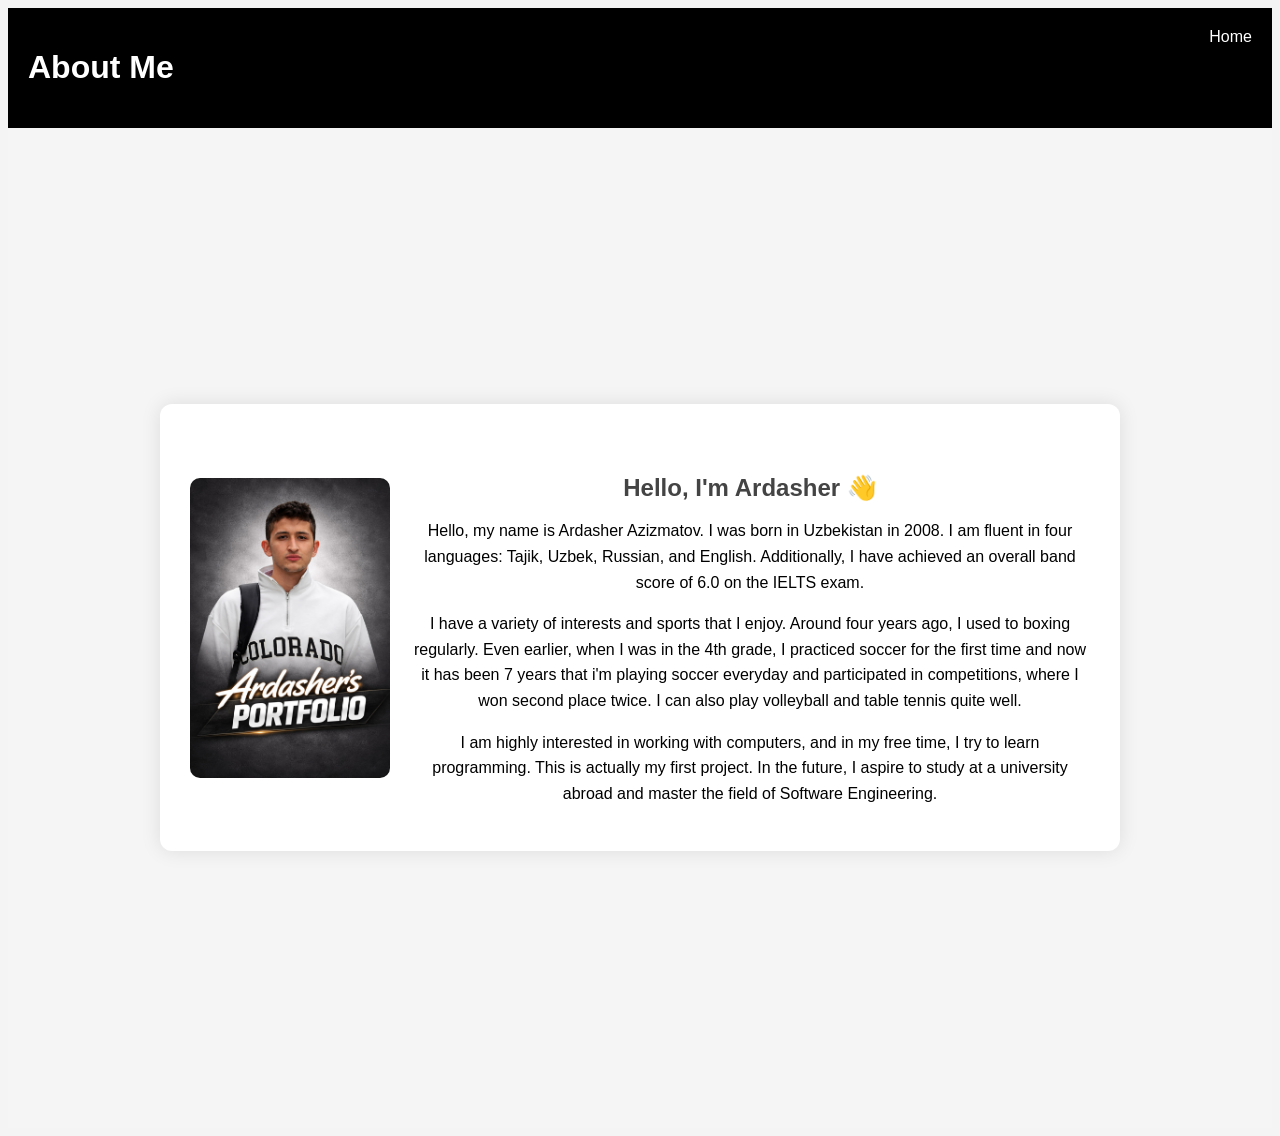
==== about.html @ e8fe819a "Add files via upload" ====
<!DOCTYPE html>
<html lang="en">
<head>
  <meta charset="UTF-8">
  <title>About Me</title>
  <link rel="stylesheet" href="style.css">
</head>
<body>

<header>
  <h1>About Me</h1>
  <a href="index.html">Home</a>
</header>

<section class="about">
  <div class="about-box">
<img src="images!/Profile.jpg" class="about-img">

  <div class="about-text">
    <h2>Hello, I'm Ardasher 👋</h2>

    <p>
    Hello, my name is Ardasher Azizmatov. I was born in Uzbekistan in 2008. 
    I am fluent in four languages: Tajik, Uzbek, Russian, and English. 
    Additionally, I have achieved an overall band score of 6.0 on the IELTS exam.
    </p>

    <p>
    I have a variety of interests and sports that I enjoy. Around four years ago, 
    I used to boxing regularly. Even earlier, when I was in the 4th grade, 
    I practiced soccer for the first time and now it has been 7 years that i'm playing soccer everyday and participated in competitions, where I won second place twice. 
    I can also play volleyball and table tennis quite well.
    </p>

    <p>
    I am highly interested in working with computers, and in my free time, 
    I try to learn programming. This is actually my first project. 
    In the future, I aspire to study at a university abroad and master 
    the field of Software Engineering.
    </p>

  </div>
</section>

</body>
</html>
---- style.css ----
html{
scroll-behavior:smooth;
}
body{
font-family: Arial;
background:#f4f4f4;
text-align:center;
}

h1{
color:white;
}

h2{
color:#444;
margin-top:40px;
}
header{
background:#644646;
color:white;
padding:40px;
}
header img{
width:150px;
height:150px;
border-radius:50%;
margin-bottom:15px;
}
header{
background:#000000b1;
color:rgb(242, 238, 238);
padding:40px;
text-align:center;
}
nav{
background:black;
padding:15px;
text-align:center;
}

nav a{
color:white;
text-decoration:none;
margin:15px;
font-size:18px;
}

nav a:hover{
color:orange;
}
.projects{
display:flex;
justify-content:center;
gap:20px;
flex-wrap:wrap;
}

.card{
background:white;
padding:20px;
width:250px;
border-radius:10px;
box-shadow:0 4px 10px rgba(0,0,0,0.2);
transition:0.3s;
}

.card:hover{
transform:scale(1.05);
}
nav{
background:#222;
padding:15px;
position:sticky;
top:0;
text-align:center;
}

nav a{
color:white;
text-decoration:none;
margin:0 15px;
font-size:18px;
}

nav a:hover{
color:#00adb5;
}
header img{
width:150px;
height:150px;
border-radius:50%;
object-fit:cover;
border:4px solid white;
box-shadow:0 0 15px rgba(0,0,0,0.5);
}
header{
text-align:center;
padding:40px;
background:#333;
color:white;
}
.projects{
display:flex;
justify-content:center;
gap:20px;
flex-wrap:wrap;
margin-top:20px;
}

.card{
background:white;
padding:20px;
width:250px;
border-radius:10px;
box-shadow:0 5px 15px rgba(0,0,0,0.2);
transition:0.3s;
text-align:center;
}

.card:hover{
transform:translateY(-10px);
box-shadow:0 10px 25px rgba(0,0,0,0.3);
}
footer{
background:#222;
color:white;
text-align:center;
padding:20px;
margin-top:40px;
}
.dark-mode{
background:#111;
color:white;
}
.dark-mode nav{
background:#000;
}
.dark-mode .card{
background:#222;
color:white;
}
.hidden{
opacity:0;
transform:translateY(50px);
transition:all 1s;
}

.show{
opacity:1;
transform:translateY(0);
}
.card img{
width:100%;
border-radius:10px;
margin-bottom:10px;
}
.buttons{
margin-top:10px;
}

.buttons a{
display:inline-block;
padding:8px 15px;
margin:5px;
background:#00adb5;
color:white;
text-decoration:none;
border-radius:5px;
font-size:14px;
}
section {
  padding: 50px;
  text-align: center;
}

.skills .bar {
  width: 50%;
  background: #ddd;
  margin: 10px auto;
  height: 10px;
}

.fill {
  height: 10px;
  background: black;
}

.fill.html { width: 85%; }
.fill.css { width: 70%; }
.fill.js { width: 60%; }
.buttons a:hover{
background:#008c92;
}
@media (max-width:768px){

body{
background:white (242, 237, 237);
}

nav{
  display: flex;
  flex-direction: column;

  position: sticky;
  top: 0;
  background: #111;
  padding: 10px;
  z-index: 1000;
}

.projects{
display:flex;
flex-direction:column;
align-items:center;
}

.card{
width:90%;
}

header img{
width:120px;
height:120px;
}

} 
.about {
    display: flex;
    justify-content: center;
    align-items: center;
    height: 100vh;
    background: #f5f5f5;
}

.about-box {
    background: white;
    padding: 30px;
    max-width: 700px;
    border-radius: 10px;
    box-shadow: 0 0 15px rgba(0,0,0,0.1);
}

.about-box h2 {
    margin-bottom: 15px;
}

.about-box p {
    margin-bottom: 15px;
    line-height: 1.6;
} 
.about-box {
    display: flex;
    gap: 20px;
    background: white;
    padding: 30px;
    max-width: 900px;
    border-radius: 12px;
    box-shadow: 0 0 20px rgba(0,0,0,0.1);
    align-items: center;
}

.about-img {
    width: 200px;
    border-radius: 10px;
}

.about-text {
    flex: 1;
}
.about-box {
    transition: 0.3s;
}

.about-box:hover {
    transform: scale(1.03);
}
header {
    display: flex;
    justify-content: space-between;
    padding: 20px;
    background: black;
    color: white;
}

header a {
    color: white;
    text-decoration: none;
}
@media (max-width: 768px) {
    .about-box {
        flex-direction: column;
        text-align: center;
    }

    .about-img {
        width: 150px;
    }
} 
.contact {
    display: flex;
    justify-content: center;
    align-items: center;
    height: 100vh;
    background: linear-gradient(135deg, #667eea, #764ba2);
}

.contact-box {
    background: white;
    padding: 30px;
    width: 350px;
    border-radius: 12px;
    box-shadow: 0 0 25px rgba(0,0,0,0.2);

    /* animatsiya */
    animation: fadeIn 1s ease;
}

.contact-box h2 {
    margin-bottom: 10px;
}

.contact-box p {
    margin-bottom: 20px;
    color: gray;
}

form input,
form textarea {
    width: 100%;
    padding: 10px;
    margin-bottom: 15px;
    border-radius: 8px;
    border: 1px solid #ccc;
}

form button {
    width: 100%;
    padding: 10px;
    border: none;
    background: black;
    color: white;
    border-radius: 8px;
    cursor: pointer;
    transition: 0.3s;
}

form button:hover {
    background: #333;
}
@keyframes fadeIn {
    from {
        opacity: 0;
        transform: translateY(30px);
    }
    to {
        opacity: 1;
        transform: translateY(0);
    }
}
form input:focus,
form textarea:focus {
    outline: none;
    border: 1px solid #667eea;
}
@media (max-width: 500px) {
    .contact-box {
        width: 90%;
    }
}
.skills {
    padding: 50px;
    background: #111;
    color: white;
}

.skills h2 {
    text-align: center;
    margin-bottom: 30px;
}

.skill {
    margin-bottom: 20px;
}

.bar {
    width: 100%;
    height: 10px;
    background: #333;
    border-radius: 5px;
}

.fill {
    height: 10px;
    border-radius: 5px;
    width: 0;
    transition: 1s;
}
.fill.html {
    width: 85%;
    background: orange;
}

.fill.css {
    width: 70%;
    background: blue;
}

.fill.js {
    width: 60%;
    background: yellow;
}

.fill.python {
    width: 55%;
    background: green;
}
.skills {
    padding: 50px;
    background: #111;
    color: white;
}

.skills h2 {
    text-align: center;
    margin-bottom: 30px;
    font-size: 30px;
}

.skill {
    margin-bottom: 20px;
}

.skill p {
    margin-bottom: 5px;
}

.bar {
    width: 100%;
    height: 10px;
    background: #333;
    border-radius: 5px;
    overflow: hidden;
}

.fill {
    height: 10px;
    border-radius: 5px;
    width: 0;
    transition: 1s;
}
.fill.html {
    width: 85%;
    background: orange;
}

.fill.css {
    width: 70%;
    background: blue;
}

.fill.js {
    width: 60%;
    background: yellow;
}

.fill.python {
    width: 55%;
    background: green;
}
.projects-container {
  display: flex;
  gap: 20px;
  flex-wrap: wrap;
}

.project-card {
  background: #1a1a1a;
  padding: 15px;
  border-radius: 15px;
  width: 250px;
  transition: 0.3s;
}

.project-card img {
  width: 100%;
  border-radius: 10px;
}

.project-card h3 {
  margin: 10px 0;
  color: white;
}

.project-card p {
  color: #ccc;
}

.project-card a {
  display: inline-block;
  margin-top: 10px;
  margin-right: 10px;
  color: #00ffff;
  text-decoration: none;
}

.project-card:hover {
  transform: translateY(-10px) scale(1.03);
  box-shadow: 0 0 25px #00ffff;
}
.hidden {
  opacity: 0;
  transform: translateY(50px);
  transition: all 0.6s ease;
}

.show {
  opacity: 1;
  transform: translateY(0);
}
a {
  transition: 0.3s;
}

a:hover {
  color: #00ffff;
  transform: scale(1.1);
}
.projects {
  display: flex;
  justify-content: center;
  gap: 20px;
  margin-top: 30px;
  flex-wrap: wrap;
}

.project-card {
  background: #f4f4f4;
  padding: 20px;
  width: 250px;
  border-radius: 10px;
  text-align: center;
}

.project-card a {
  display: inline-block;
  margin-top: 10px;
  text-decoration: none;
  color: white;
  background: black;
  padding: 8px 12px;
  border-radius: 5px;
}
.projects h1,
.projects h3,
.projects p {
  color: black;
}
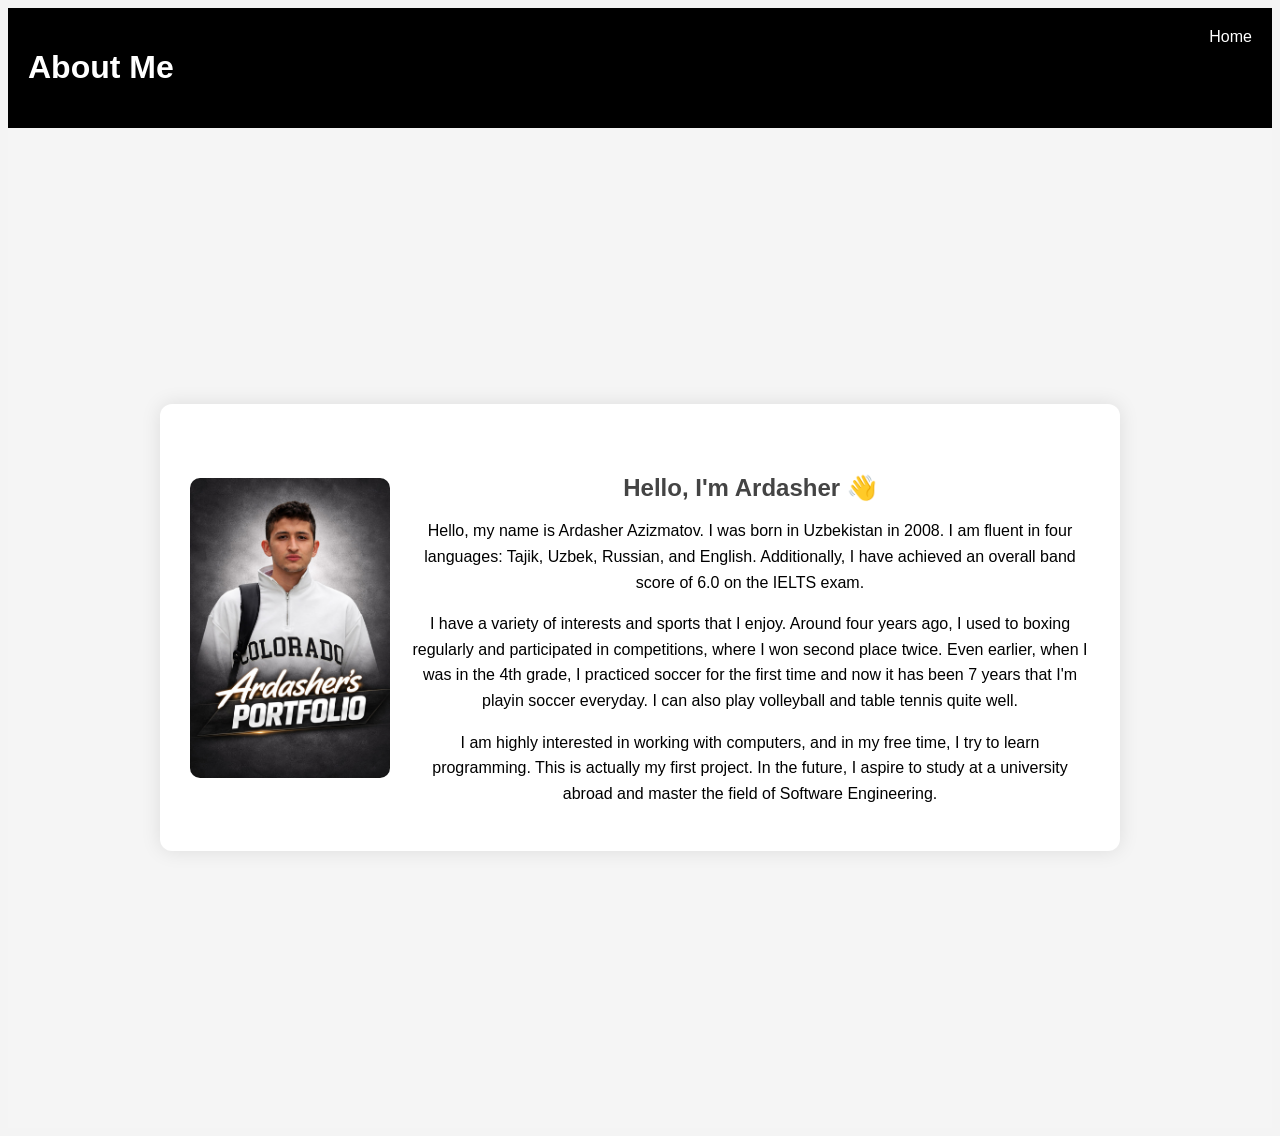
==== commit c9dd4d97: "Add files via upload" ====
--- a/about.html
+++ b/about.html
@@ -27,8 +27,8 @@
 
     <p>
     I have a variety of interests and sports that I enjoy. Around four years ago, 
-    I used to boxing regularly. Even earlier, when I was in the 4th grade, 
-    I practiced soccer for the first time and now it has been 7 years that i'm playing soccer everyday and participated in competitions, where I won second place twice. 
+    I used to boxing regularly and participated in competitions, where I won second place twice. Even earlier, when I was in the 4th grade, 
+    I practiced soccer for the first time and now it has been 7 years that I'm playin soccer everyday.
     I can also play volleyball and table tennis quite well.
     </p>
 
--- a/style.css
+++ b/style.css
@@ -554,4 +554,71 @@
 .projects h3,
 .projects p {
   color: black;
+}
+.project-card {
+  transition: 0.3s;
+}
+
+.project-card:hover {
+  transform: translateY(-10px);
+  box-shadow: 0 10px 25px rgba(0,0,0,0.3);
+}
+button, .btn {
+  background: black;
+  color: white;
+  padding: 10px 20px;
+  border-radius: 8px;
+  border: none;
+  cursor: pointer;
+  transition: 0.3s;
+}
+
+button:hover, .btn:hover {
+  background: #333;
+}
+.reveal {
+  opacity: 0;
+  transform: translateY(50px);
+  transition: 0.6s;
+}
+
+.reveal.active {
+  opacity: 1;
+  transform: translateY(0);
+}
+footer {
+  text-align: center;
+  padding: 20px;
+  background: black;
+  color: white;
+  margin-top: 50px;
+}
+.dark-mode {
+  background-color: #121212;
+  color: white;
+}
+
+.dark-mode nav {
+  background-color: #1e1e1e;
+}
+
+.dark-mode a {
+  color: white;
+}
+.dark-mode {
+    background-color: #121212;
+    color: white;
+}
+
+.dark-mode nav {
+    background-color: #1f1f1f;
+}
+
+.dark-mode header {
+    background-color: #1a1a1a;
+}
+
+.dark-mode .about-box {
+    background-color: #222;
+    color: white;
 }
